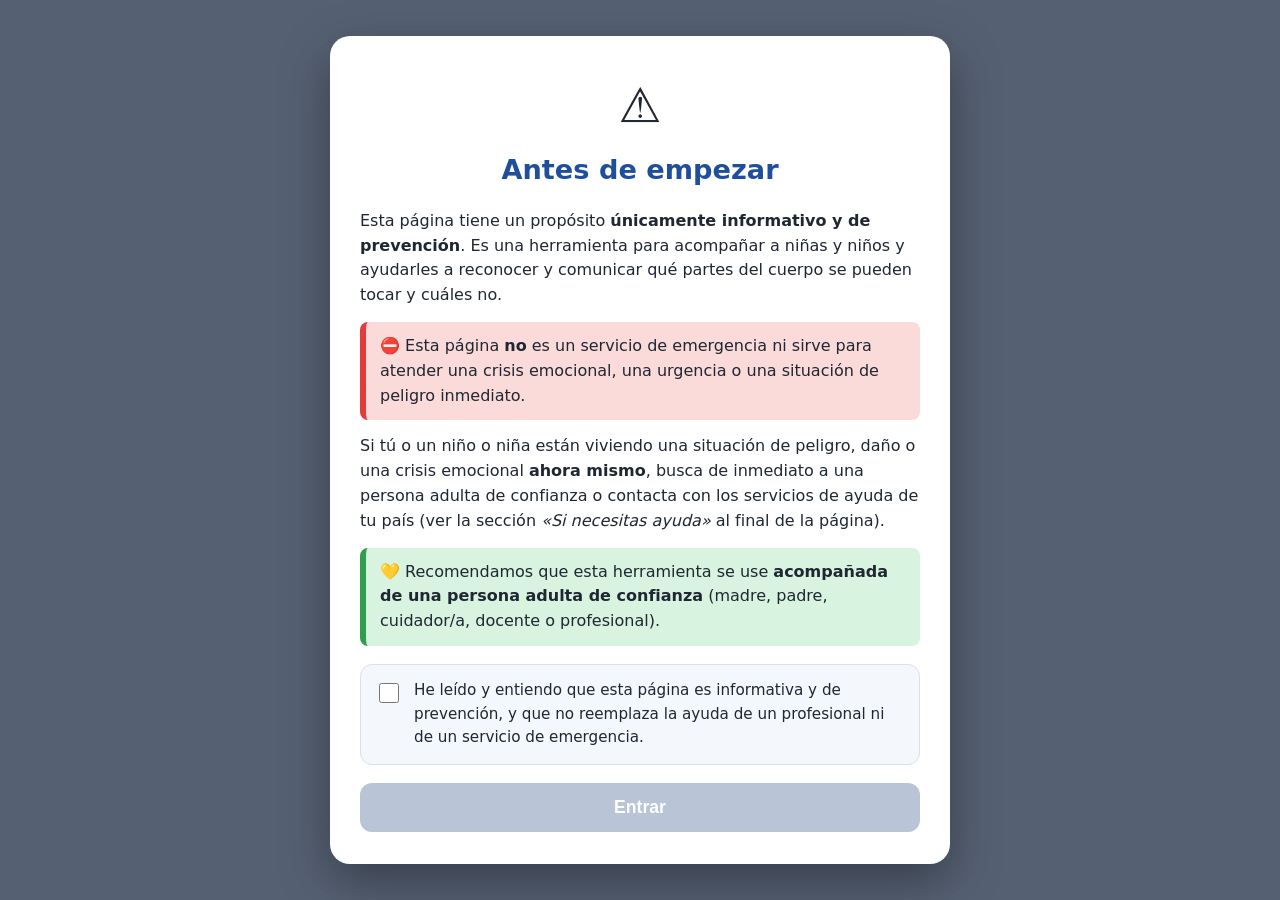
==== index.html @ 4bd5c7fb "Añadir página interactiva de prevención del abuso sexual infantil Herramienta educativa basada en la" ====
<!DOCTYPE html>
<html lang="es">
<head>
  <meta charset="UTF-8" />
  <meta name="viewport" content="width=device-width, initial-scale=1.0" />
  <meta name="description" content="Herramienta interactiva de prevención del abuso sexual infantil: un semáforo del cuerpo para ayudar a niñas y niños a comunicar qué zonas se pueden y no se pueden tocar." />
  <title>Mi Cuerpo es Mío · Semáforo del Cuerpo</title>
  <link rel="stylesheet" href="styles.css" />
</head>
<body>

  <!-- ============================================================
       ADVERTENCIA / DISCLAIMER (se muestra antes de la página)
       ============================================================ -->
  <div id="advertencia" class="overlay" role="dialog" aria-modal="true" aria-labelledby="adv-titulo" aria-describedby="adv-texto">
    <div class="overlay-card">
      <div class="overlay-icon" aria-hidden="true">⚠️</div>
      <h1 id="adv-titulo">Antes de empezar</h1>
      <div id="adv-texto" class="overlay-text">
        <p>
          Esta página tiene un propósito <strong>únicamente informativo y de prevención</strong>.
          Es una herramienta para acompañar a niñas y niños y ayudarles a reconocer y
          comunicar qué partes del cuerpo se pueden tocar y cuáles no.
        </p>
        <p class="aviso-fuerte">
          ⛔ Esta página <strong>no</strong> es un servicio de emergencia ni sirve para
          atender una crisis emocional, una urgencia o una situación de peligro inmediato.
        </p>
        <p>
          Si tú o un niño o niña están viviendo una situación de peligro, daño o una crisis
          emocional <strong>ahora mismo</strong>, busca de inmediato a una persona adulta de
          confianza o contacta con los servicios de ayuda de tu país (ver la sección
          <em>«Si necesitas ayuda»</em> al final de la página).
        </p>
        <p class="recomendacion">
          💛 Recomendamos que esta herramienta se use <strong>acompañada de una persona
          adulta de confianza</strong> (madre, padre, cuidador/a, docente o profesional).
        </p>
      </div>

      <label class="acepto">
        <input type="checkbox" id="adv-check" />
        <span>He leído y entiendo que esta página es informativa y de prevención, y que no
        reemplaza la ayuda de un profesional ni de un servicio de emergencia.</span>
      </label>

      <button id="adv-entrar" class="btn-primary" disabled>Entrar</button>
    </div>
  </div>

  <!-- ============================================================
       PÁGINA PRINCIPAL
       ============================================================ -->
  <main id="pagina" class="oculto">

    <header class="cabecera">
      <h1>Mi cuerpo es mío 💙</h1>
      <p class="subtitulo">El semáforo del cuerpo: aprende y cuenta qué zonas se pueden tocar y cuáles no.</p>
    </header>

    <!-- Selector de personaje -->
    <section class="bloque" aria-labelledby="sel-titulo">
      <h2 id="sel-titulo">1. Elige tu personaje</h2>
      <p class="ayuda">Puedes cambiar entre diferentes personajes. Todos tienen las mismas reglas.</p>
      <div class="selector-personaje" role="group" aria-label="Seleccionar personaje">
        <button class="chip-personaje activo" data-genero="neutro">🧒 Otro / Neutro</button>
        <button class="chip-personaje" data-genero="femenino">👧 Femenino</button>
        <button class="chip-personaje" data-genero="masculino">👦 Masculino</button>
      </div>
    </section>

    <!-- Figura interactiva + panel de información -->
    <section class="bloque" aria-labelledby="cuerpo-titulo">
      <h2 id="cuerpo-titulo">2. Toca una zona del cuerpo</h2>
      <p class="ayuda">Pulsa cualquier zona del personaje para saber si esa parte se puede tocar o no.</p>

      <div class="cuerpo-layout">
        <div class="figura-contenedor">
          <svg id="figura" viewBox="0 0 300 640" role="img" aria-label="Figura del cuerpo con zonas de colores tipo semáforo. Pulsa una zona para más información.">
            <!-- El contenido se dibuja con JavaScript (script.js) -->
          </svg>

          <!-- Leyenda del semáforo del cuerpo -->
          <div class="leyenda" aria-hidden="false">
            <span class="leyenda-item"><span class="punto verde"></span> Verde · se puede tocar (con tu permiso)</span>
            <span class="leyenda-item"><span class="punto amarillo"></span> Amarillo · depende, presta atención</span>
            <span class="leyenda-item"><span class="punto rojo"></span> Rojo · zona privada, nadie debe tocar</span>
          </div>
        </div>

        <aside id="panel-info" class="panel-info" aria-live="polite">
          <div class="panel-vacio">
            <span class="panel-emoji" aria-hidden="true">👆</span>
            <p>Pulsa una zona del cuerpo para ver qué significa su color.</p>
          </div>
        </aside>
      </div>
    </section>

    <!-- Semáforo de comunicación (para que el niño/a exprese cómo se siente) -->
    <section class="bloque bloque-semaforo" aria-labelledby="sem-titulo">
      <h2 id="sem-titulo">3. El semáforo: cuéntanos cómo te sientes</h2>
      <p class="ayuda">
        Si te cuesta hablar, puedes <strong>usar los colores</strong>. Elige primero la zona y
        luego el color del semáforo que muestre cómo te sientes. Una persona adulta de confianza
        podrá leer tu mensaje.
      </p>

      <div class="semaforo-layout">

        <!-- Paso A: zona del cuerpo -->
        <div class="sem-paso">
          <h3>a) ¿Qué zona?</h3>
          <div id="zonas-botones" class="zonas-botones" role="group" aria-label="Elegir zona del cuerpo">
            <!-- Botones generados por JavaScript -->
          </div>
        </div>

        <!-- Paso B: el semáforo interactivo -->
        <div class="sem-paso">
          <h3>b) ¿Cómo te sientes?</h3>
          <div class="semaforo" role="group" aria-label="Semáforo de emociones">
            <button class="luz luz-rojo" data-sentir="rojo" aria-label="Rojo: algo me hizo sentir mal o tocaron una zona privada">
              <span class="luz-circulo"></span>
              <span class="luz-texto">Algo me hizo sentir mal o tocaron una zona privada. Necesito ayuda.</span>
            </button>
            <button class="luz luz-amarillo" data-sentir="amarillo" aria-label="Amarillo: algo me incomoda o me confunde">
              <span class="luz-circulo"></span>
              <span class="luz-texto">Algo me incomoda o me confunde. No estoy seguro/a.</span>
            </button>
            <button class="luz luz-verde" data-sentir="verde" aria-label="Verde: me siento seguro y bien">
              <span class="luz-circulo"></span>
              <span class="luz-texto">Me siento seguro/a y bien.</span>
            </button>
          </div>
        </div>
      </div>

      <!-- Mensaje resultante para la persona adulta -->
      <div id="mensaje-resultado" class="mensaje-resultado oculto" aria-live="polite">
        <h3>📨 Mensaje para la persona adulta de confianza</h3>
        <p id="mensaje-texto"></p>
        <p class="mensaje-nota">
          Gracias por contarlo. Lo más importante es que <strong>no es tu culpa</strong> y que
          mereces estar a salvo. Una persona adulta de confianza puede ayudarte.
        </p>
        <button id="btn-limpiar" class="btn-secundario">Empezar de nuevo</button>
      </div>
    </section>

    <!-- Recordatorios de seguridad (Regla de Kiko) -->
    <section class="bloque bloque-reglas" aria-labelledby="reglas-titulo">
      <h2 id="reglas-titulo">Recuerda siempre 🌟</h2>
      <ul class="reglas-lista">
        <li><strong>Tu cuerpo es tuyo.</strong> Tú decides quién puede acercarse o tocarte.</li>
        <li><strong>Puedes decir «NO».</strong> Aunque sea una persona mayor o conocida.</li>
        <li><strong>Las zonas privadas</strong> (las que cubre la ropa interior o el traje de baño) <strong>nadie debe tocarlas</strong>, ni pedirte que tú las toques.</li>
        <li><strong>Los secretos que te hacen sentir mal no se guardan.</strong> Cuéntalos a una persona de confianza.</li>
        <li><strong>Si algo te pasó, no es tu culpa.</strong> Cuéntalo, y si esa persona no te cree, cuéntaselo a otra.</li>
      </ul>
    </section>

    <!-- Ayuda / contactos -->
    <section class="bloque bloque-ayuda" aria-labelledby="ayuda-titulo">
      <h2 id="ayuda-titulo">Si necesitas ayuda 📞</h2>
      <p>
        Esta página no atiende emergencias. Si hay peligro o una crisis, contacta con una
        persona adulta de confianza o con un servicio de tu país:
      </p>
      <ul class="ayuda-lista">
        <li>🚨 <strong>Emergencias generales:</strong> llama al número de emergencias de tu país (por ejemplo <strong>112</strong> en muchos países, <strong>911</strong> en gran parte de América).</li>
        <li>🧒 <strong>Línea de ayuda a la infancia (Europa):</strong> <strong>116 111</strong> (teléfono del menor) · <strong>116 000</strong> (menores desaparecidos).</li>
        <li>🌎 <strong>Child Helpline International:</strong> directorio de líneas de ayuda por país en <a href="https://childhelplineinternational.org/helplines/" target="_blank" rel="noopener">childhelplineinternational.org</a>.</li>
        <li>👨‍👩‍👧 Habla con una persona adulta de confianza: madre, padre, familiar, docente, orientador/a o profesional de salud.</li>
      </ul>
      <p class="nota-localizar">
        💡 <em>Nota para familias y centros educativos:</em> sustituye estos números por las
        líneas de ayuda oficiales de tu localidad antes de usar la herramienta con menores.
      </p>
    </section>

    <footer class="pie">
      <p>
        Herramienta educativa de prevención basada en los principios de la
        <strong>«Regla de Kiko»</strong> del Consejo de Europa (campaña <em>«Uno de cada cinco»</em>).
        Material de apoyo, no sustituye la orientación de profesionales.
      </p>
    </footer>

  </main>

  <script src="script.js"></script>
</body>
</html>
---- styles.css ----
/* =========================================================
   Mi cuerpo es mío · Semáforo del cuerpo
   Estilos
   ========================================================= */

:root {
  --verde: #2e9e4f;
  --verde-claro: #d8f3df;
  --amarillo: #f4b400;
  --amarillo-claro: #fdf1cf;
  --rojo: #e23b3b;
  --rojo-claro: #fbdada;
  --azul: #2f6fd0;
  --azul-oscuro: #1f4f9c;
  --texto: #1f2733;
  --gris-suave: #f4f7fb;
  --borde: #d8e0ec;
  --sombra: 0 6px 20px rgba(31, 79, 156, 0.12);
  --radio: 16px;
}

* { box-sizing: border-box; }

body {
  margin: 0;
  font-family: "Segoe UI", system-ui, -apple-system, "Helvetica Neue", Arial, sans-serif;
  color: var(--texto);
  background: linear-gradient(160deg, #eaf2ff 0%, #f7fbff 40%, #fef8f2 100%);
  line-height: 1.55;
}

.oculto { display: none !important; }

/* ---------- Advertencia / overlay ---------- */
.overlay {
  position: fixed;
  inset: 0;
  background: rgba(20, 35, 60, 0.72);
  display: flex;
  align-items: center;
  justify-content: center;
  padding: 20px;
  z-index: 1000;
}

.overlay-card {
  background: #fff;
  max-width: 620px;
  width: 100%;
  border-radius: 20px;
  padding: 32px 30px;
  box-shadow: 0 18px 50px rgba(0, 0, 0, 0.35);
  max-height: 92vh;
  overflow-y: auto;
}

.overlay-icon {
  font-size: 48px;
  text-align: center;
}

.overlay-card h1 {
  text-align: center;
  margin: 6px 0 18px;
  color: var(--azul-oscuro);
  font-size: 1.7rem;
}

.overlay-text p { margin: 0 0 14px; }

.aviso-fuerte {
  background: var(--rojo-claro);
  border-left: 6px solid var(--rojo);
  padding: 12px 14px;
  border-radius: 8px;
}

.recomendacion {
  background: var(--verde-claro);
  border-left: 6px solid var(--verde);
  padding: 12px 14px;
  border-radius: 8px;
}

.acepto {
  display: flex;
  gap: 12px;
  align-items: flex-start;
  background: var(--gris-suave);
  border: 1px solid var(--borde);
  border-radius: 12px;
  padding: 14px;
  margin: 18px 0;
  cursor: pointer;
  font-size: 0.95rem;
}

.acepto input { margin-top: 4px; width: 20px; height: 20px; flex: none; cursor: pointer; }

/* ---------- Botones ---------- */
.btn-primary {
  display: block;
  width: 100%;
  background: var(--azul);
  color: #fff;
  border: none;
  border-radius: 12px;
  padding: 14px;
  font-size: 1.1rem;
  font-weight: 700;
  cursor: pointer;
  transition: background 0.2s, transform 0.05s;
}
.btn-primary:hover:not(:disabled) { background: var(--azul-oscuro); }
.btn-primary:active:not(:disabled) { transform: scale(0.99); }
.btn-primary:disabled { background: #b9c4d6; cursor: not-allowed; }

.btn-secundario {
  background: #fff;
  color: var(--azul-oscuro);
  border: 2px solid var(--azul);
  border-radius: 10px;
  padding: 10px 18px;
  font-weight: 700;
  cursor: pointer;
}
.btn-secundario:hover { background: var(--gris-suave); }

/* ---------- Layout general ---------- */
.cabecera {
  text-align: center;
  padding: 30px 20px 10px;
}
.cabecera h1 { margin: 0; font-size: 2.1rem; color: var(--azul-oscuro); }
.subtitulo { margin: 6px 0 0; font-size: 1.05rem; color: #45556c; }

.bloque {
  max-width: 980px;
  margin: 22px auto;
  background: #fff;
  border: 1px solid var(--borde);
  border-radius: var(--radio);
  box-shadow: var(--sombra);
  padding: 24px 26px;
}
.bloque h2 { margin: 0 0 6px; color: var(--azul-oscuro); }
.ayuda { margin: 0 0 16px; color: #50607a; }

/* ---------- Selector de personaje ---------- */
.selector-personaje { display: flex; gap: 12px; flex-wrap: wrap; }
.chip-personaje {
  border: 2px solid var(--borde);
  background: #fff;
  border-radius: 999px;
  padding: 10px 18px;
  font-size: 1rem;
  font-weight: 600;
  cursor: pointer;
  transition: all 0.15s;
}
.chip-personaje:hover { border-color: var(--azul); }
.chip-personaje.activo {
  background: var(--azul);
  color: #fff;
  border-color: var(--azul);
}

/* ---------- Figura + panel ---------- */
.cuerpo-layout {
  display: grid;
  grid-template-columns: 1fr 1fr;
  gap: 24px;
  align-items: start;
}
@media (max-width: 760px) {
  .cuerpo-layout { grid-template-columns: 1fr; }
}

.figura-contenedor { text-align: center; }

#figura {
  width: 100%;
  max-width: 340px;
  height: auto;
  background: var(--gris-suave);
  border-radius: var(--radio);
  padding: 10px;
}

/* Zonas interactivas */
.zona {
  cursor: pointer;
  transition: opacity 0.15s, stroke-width 0.15s;
  stroke: #ffffff;
  stroke-width: 2;
  opacity: 0.78;
}
.zona:hover, .zona:focus { opacity: 1; stroke-width: 3.5; outline: none; }
.zona.seleccionada { stroke: #1f2733; stroke-width: 4; opacity: 1; }
.zona-verde { fill: var(--verde); }
.zona-amarillo { fill: var(--amarillo); }
.zona-rojo { fill: var(--rojo); }

.figura-base { fill: #f6d7bf; stroke: #e2b48f; stroke-width: 1.5; }
.figura-pelo { fill: #6b4a2b; }
.figura-ropa { fill: #3a6ea5; }
.figura-ropa-borde { fill: none; stroke: #29527c; stroke-width: 1.5; }
.figura-rasgo { fill: #4a3826; }

/* Leyenda */
.leyenda {
  display: flex;
  flex-direction: column;
  gap: 6px;
  margin-top: 14px;
  text-align: left;
  font-size: 0.9rem;
}
.leyenda-item { display: flex; align-items: center; gap: 8px; }
.punto { width: 16px; height: 16px; border-radius: 50%; display: inline-block; flex: none; }
.punto.verde { background: var(--verde); }
.punto.amarillo { background: var(--amarillo); }
.punto.rojo { background: var(--rojo); }

/* Panel de información */
.panel-info {
  background: var(--gris-suave);
  border: 1px solid var(--borde);
  border-radius: var(--radio);
  padding: 20px;
  min-height: 240px;
}
.panel-vacio { text-align: center; color: #6a7892; padding-top: 40px; }
.panel-emoji { font-size: 38px; display: block; margin-bottom: 8px; }

.panel-detalle .panel-encabezado {
  display: flex;
  align-items: center;
  gap: 12px;
  margin-bottom: 10px;
}
.panel-detalle .etiqueta-color {
  font-size: 0.8rem;
  font-weight: 700;
  text-transform: uppercase;
  letter-spacing: 0.5px;
  padding: 4px 12px;
  border-radius: 999px;
  color: #fff;
}
.etiqueta-color.verde { background: var(--verde); }
.etiqueta-color.amarillo { background: var(--amarillo); color: #5a4400; }
.etiqueta-color.rojo { background: var(--rojo); }
.panel-detalle h3 { margin: 0; font-size: 1.3rem; }
.panel-detalle .panel-sub { margin: 4px 0 8px; color: #50607a; }
.panel-detalle .panel-desc { margin: 8px 0; }
.panel-detalle .panel-tip {
  background: #fff;
  border-left: 5px solid var(--azul);
  border-radius: 8px;
  padding: 10px 12px;
  font-size: 0.95rem;
}

/* ---------- Semáforo de comunicación ---------- */
.bloque-semaforo { background: #fff; }
.semaforo-layout {
  display: grid;
  grid-template-columns: 1fr 1fr;
  gap: 28px;
  align-items: start;
}
@media (max-width: 760px) {
  .semaforo-layout { grid-template-columns: 1fr; }
}
.sem-paso h3 { margin: 0 0 12px; color: var(--azul-oscuro); }

.zonas-botones { display: flex; flex-wrap: wrap; gap: 8px; }
.btn-zona {
  border: 2px solid var(--borde);
  background: #fff;
  border-radius: 10px;
  padding: 8px 12px;
  font-size: 0.92rem;
  cursor: pointer;
  display: flex;
  align-items: center;
  gap: 7px;
}
.btn-zona:hover { border-color: var(--azul); }
.btn-zona.activo { border-color: var(--azul); background: #eaf2ff; font-weight: 700; }
.btn-zona .mini-punto { width: 12px; height: 12px; border-radius: 50%; flex: none; }
.btn-zona .mini-punto.verde { background: var(--verde); }
.btn-zona .mini-punto.amarillo { background: var(--amarillo); }
.btn-zona .mini-punto.rojo { background: var(--rojo); }

/* El semáforo visual */
.semaforo {
  background: #2b3340;
  border-radius: 18px;
  padding: 14px;
  display: flex;
  flex-direction: column;
  gap: 12px;
}
.luz {
  display: flex;
  align-items: center;
  gap: 14px;
  background: rgba(255, 255, 255, 0.06);
  border: 2px solid transparent;
  border-radius: 12px;
  padding: 12px 14px;
  cursor: pointer;
  text-align: left;
  color: #f3f6fb;
  transition: background 0.15s, border-color 0.15s;
}
.luz:hover { background: rgba(255, 255, 255, 0.14); }
.luz-circulo {
  width: 42px;
  height: 42px;
  border-radius: 50%;
  flex: none;
  opacity: 0.45;
  transition: opacity 0.15s, box-shadow 0.15s;
}
.luz-rojo .luz-circulo { background: var(--rojo); }
.luz-amarillo .luz-circulo { background: var(--amarillo); }
.luz-verde .luz-circulo { background: var(--verde); }
.luz-texto { font-size: 0.95rem; font-weight: 600; }

.luz.activo { border-color: #fff; background: rgba(255, 255, 255, 0.18); }
.luz.activo .luz-circulo { opacity: 1; box-shadow: 0 0 18px 4px currentColor; }
.luz-rojo.activo .luz-circulo { box-shadow: 0 0 18px 4px var(--rojo); }
.luz-amarillo.activo .luz-circulo { box-shadow: 0 0 18px 4px var(--amarillo); }
.luz-verde.activo .luz-circulo { box-shadow: 0 0 18px 4px var(--verde); }

/* Mensaje resultado */
.mensaje-resultado {
  margin-top: 22px;
  background: var(--verde-claro);
  border: 1px solid #bfe6cb;
  border-radius: var(--radio);
  padding: 20px 22px;
}
.mensaje-resultado h3 { margin: 0 0 10px; color: var(--azul-oscuro); }
#mensaje-texto { font-size: 1.1rem; font-weight: 600; }
.mensaje-nota { font-size: 0.95rem; color: #3a4a36; }

/* ---------- Reglas / ayuda ---------- */
.reglas-lista, .ayuda-lista { padding-left: 22px; }
.reglas-lista li, .ayuda-lista li { margin-bottom: 10px; }
.bloque-reglas { background: linear-gradient(135deg, #fffdf4, #fff); }
.bloque-ayuda { background: linear-gradient(135deg, #fef4f4, #fff); }
.nota-localizar {
  font-size: 0.9rem;
  background: var(--gris-suave);
  border-radius: 10px;
  padding: 12px;
  margin-top: 12px;
}

.pie {
  max-width: 980px;
  margin: 10px auto 40px;
  padding: 0 26px;
  text-align: center;
  font-size: 0.85rem;
  color: #6a7892;
}
a { color: var(--azul); }
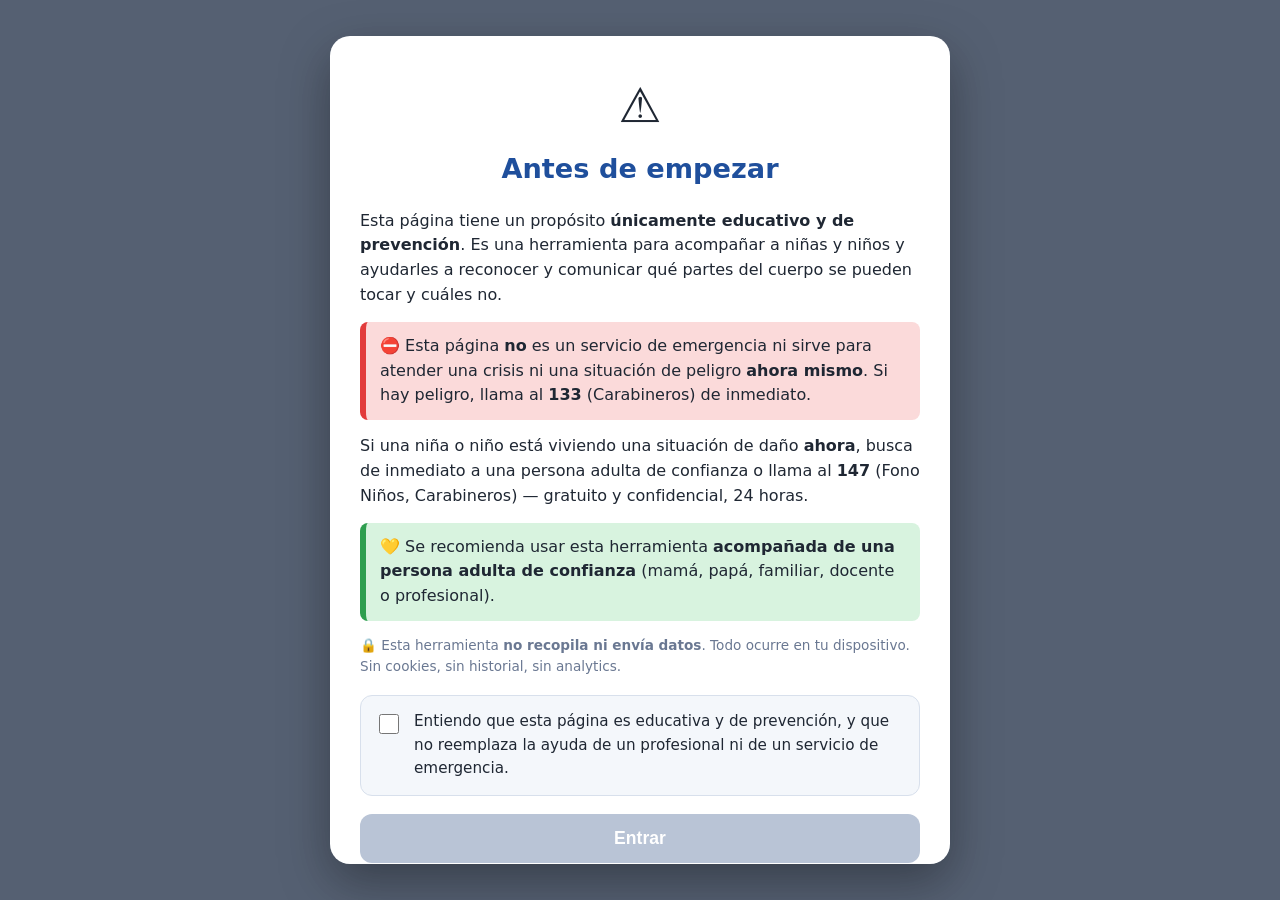
==== commit 1e1cd420: "Reemplazar index.html con el diseño actualizado (P1+P2+P3) El index.html anterior era la versión ori" ====
--- a/index.html
+++ b/index.html
@@ -1,194 +1,1111 @@
 <!DOCTYPE html>
-<html lang="es">
+<html lang="es-CL">
 <head>
   <meta charset="UTF-8" />
   <meta name="viewport" content="width=device-width, initial-scale=1.0" />
-  <meta name="description" content="Herramienta interactiva de prevención del abuso sexual infantil: un semáforo del cuerpo para ayudar a niñas y niños a comunicar qué zonas se pueden y no se pueden tocar." />
+  <meta name="description" content="Herramienta educativa de prevención del abuso sexual infantil para niñas y niños en Chile. Semáforo del cuerpo interactivo. Sin recopilación de datos." />
   <title>Mi Cuerpo es Mío · Semáforo del Cuerpo</title>
-  <link rel="stylesheet" href="styles.css" />
+  <style>
+/* =============================================================
+   Mi Cuerpo es Mío · Semáforo del Cuerpo — Chile
+   ============================================================= */
+:root {
+  --verde:         #2e9e4f;
+  --verde-claro:   #d8f3df;
+  --amarillo:      #f4b400;
+  --amarillo-claro:#fdf1cf;
+  --rojo:          #e23b3b;
+  --rojo-claro:    #fbdada;
+  --azul:          #2f6fd0;
+  --azul-oscuro:   #1f4f9c;
+  --texto:         #1f2733;
+  --gris-suave:    #f4f7fb;
+  --borde:         #d8e0ec;
+  --sombra:        0 6px 20px rgba(31,79,156,0.12);
+  --radio:         16px;
+}
+
+* { box-sizing: border-box; }
+
+body {
+  margin: 0;
+  font-family: "Segoe UI", system-ui, -apple-system, "Helvetica Neue", Arial, sans-serif;
+  color: var(--texto);
+  background: linear-gradient(160deg,#eaf2ff 0%,#f7fbff 40%,#fef8f2 100%);
+  line-height: 1.55;
+}
+
+.oculto { display: none !important; }
+
+/* ---------- Overlay advertencia ---------- */
+.overlay {
+  position: fixed; inset: 0;
+  background: rgba(20,35,60,0.72);
+  display: flex; align-items: center; justify-content: center;
+  padding: 20px; z-index: 1000;
+}
+.overlay-card {
+  background: #fff; max-width: 620px; width: 100%;
+  border-radius: 20px; padding: 32px 30px;
+  box-shadow: 0 18px 50px rgba(0,0,0,0.35);
+  max-height: 92vh; overflow-y: auto;
+}
+.overlay-icon { font-size: 48px; text-align: center; }
+.overlay-card h1 { text-align: center; margin: 6px 0 18px; color: var(--azul-oscuro); font-size: 1.7rem; }
+.overlay-text p { margin: 0 0 14px; }
+.aviso-fuerte { background: var(--rojo-claro); border-left: 6px solid var(--rojo); padding: 12px 14px; border-radius: 8px; }
+.recomendacion { background: var(--verde-claro); border-left: 6px solid var(--verde); padding: 12px 14px; border-radius: 8px; }
+.acepto {
+  display: flex; gap: 12px; align-items: flex-start;
+  background: var(--gris-suave); border: 1px solid var(--borde);
+  border-radius: 12px; padding: 14px; margin: 18px 0; cursor: pointer; font-size: 0.95rem;
+}
+.acepto input { margin-top: 4px; width: 20px; height: 20px; flex: none; cursor: pointer; }
+
+/* ---------- Botones ---------- */
+.btn-primary {
+  display: block; width: 100%; background: var(--azul); color: #fff;
+  border: none; border-radius: 12px; padding: 14px;
+  font-size: 1.1rem; font-weight: 700; cursor: pointer;
+  transition: background .2s, transform .05s; min-height: 44px;
+}
+.btn-primary:hover:not(:disabled) { background: var(--azul-oscuro); }
+.btn-primary:active:not(:disabled) { transform: scale(.99); }
+.btn-primary:disabled { background: #b9c4d6; cursor: not-allowed; }
+
+.btn-secundario {
+  background: #fff; color: var(--azul-oscuro);
+  border: 2px solid var(--azul); border-radius: 10px;
+  padding: 10px 18px; font-weight: 700; cursor: pointer; min-height: 44px;
+}
+.btn-secundario:hover { background: var(--gris-suave); }
+
+.btn-peligro {
+  background: var(--rojo); color: #fff;
+  border: none; border-radius: 10px;
+  padding: 12px 20px; font-size: 1rem; font-weight: 700; cursor: pointer; min-height: 44px;
+}
+.btn-peligro:hover { background: #c02a2a; }
+
+.btn-voltear {
+  background: var(--gris-suave); border: 2px solid var(--borde);
+  border-radius: 10px; padding: 9px 16px; font-size: .95rem; font-weight: 600;
+  cursor: pointer; display: inline-flex; align-items: center; gap: 8px;
+  margin-top: 10px; min-height: 44px; transition: background .15s;
+}
+.btn-voltear:hover { background: #e0e8f5; border-color: var(--azul); }
+
+.btn-voz {
+  background: #eaf2ff; color: var(--azul-oscuro);
+  border: 2px solid var(--azul); border-radius: 999px;
+  padding: 6px 14px; font-size: .9rem; cursor: pointer;
+  display: inline-flex; align-items: center; gap: 6px; min-height: 36px;
+}
+.btn-voz:hover { background: #d0e4ff; }
+
+/* ---------- Toggle modo adulto ---------- */
+.toggle-adulto {
+  display: flex; align-items: center; gap: 10px;
+  background: #fffbe8; border: 1px solid #f4d04e;
+  border-radius: 12px; padding: 10px 16px;
+  margin: 10px auto 0; max-width: 980px; font-size: .95rem; cursor: pointer;
+}
+.toggle-adulto input[type="checkbox"] { width: 18px; height: 18px; cursor: pointer; }
+.nota-adulto {
+  background: #fffbe8; border-left: 4px solid var(--amarillo);
+  border-radius: 8px; padding: 8px 12px;
+  font-size: .88rem; color: #5a4a00; margin-top: 8px;
+}
+body:not(.modo-adulto) .nota-adulto { display: none; }
+
+/* ---------- Layout principal ---------- */
+.cabecera { text-align: center; padding: 30px 20px 10px; }
+.cabecera h1 { margin: 0; font-size: 2.1rem; color: var(--azul-oscuro); }
+.subtitulo { margin: 6px 0 0; font-size: 1.05rem; color: #45556c; }
+.privacidad-aviso { font-size: .82rem; color: #6a7892; margin: 6px auto 0; max-width: 600px; }
+
+.bloque {
+  max-width: 980px; margin: 22px auto;
+  background: #fff; border: 1px solid var(--borde);
+  border-radius: var(--radio); box-shadow: var(--sombra); padding: 24px 26px;
+}
+.bloque h2 { margin: 0 0 6px; color: var(--azul-oscuro); }
+.ayuda { margin: 0 0 16px; color: #50607a; }
+
+/* ---------- Selector personaje ---------- */
+.selector-personaje { display: flex; gap: 12px; flex-wrap: wrap; }
+.chip-personaje {
+  border: 2px solid var(--borde); background: #fff;
+  border-radius: 999px; padding: 10px 18px;
+  font-size: 1rem; font-weight: 600; cursor: pointer; transition: all .15s; min-height: 44px;
+}
+.chip-personaje:hover { border-color: var(--azul); }
+.chip-personaje.activo { background: var(--azul); color: #fff; border-color: var(--azul); }
+
+/* ---------- Flip card ---------- */
+.cuerpo-layout { display: grid; grid-template-columns: 1fr 1fr; gap: 24px; align-items: start; }
+@media (max-width: 760px) { .cuerpo-layout { grid-template-columns: 1fr; } }
+
+.figura-contenedor { text-align: center; }
+
+.tarjeta-flip { perspective: 900px; width: 100%; max-width: 300px; margin: 0 auto; }
+.tarjeta-interior {
+  position: relative; transform-style: preserve-3d;
+  transition: transform .4s cubic-bezier(.45,.05,.55,.95);
+  width: 100%; padding-bottom: 213.33%;
+}
+@media (prefers-reduced-motion: reduce) { .tarjeta-interior { transition: none; } }
+.tarjeta-interior.volteada { transform: rotateY(180deg); }
+
+.cara-frente, .cara-espalda {
+  position: absolute; inset: 0;
+  backface-visibility: hidden; -webkit-backface-visibility: hidden;
+}
+.cara-espalda { transform: rotateY(180deg); }
+.cara-frente svg, .cara-espalda svg {
+  width: 100%; height: 100%;
+  background: var(--gris-suave); border-radius: var(--radio); padding: 10px;
+  display: block;
+}
+
+/* Zonas interactivas SVG */
+.zona {
+  cursor: pointer; transition: opacity .15s, stroke-width .15s;
+  stroke: #fff; stroke-width: 2; opacity: .78;
+}
+.zona:hover, .zona:focus { opacity: 1; stroke-width: 3.5; outline: 2px solid rgba(47,111,208,.6); outline-offset: 2px; }
+.zona.seleccionada { stroke: #1f2733; stroke-width: 4; opacity: 1; }
+.zona-verde    { fill: url(#pat-verde);    }
+.zona-amarillo { fill: url(#pat-amarillo); }
+.zona-rojo     { fill: url(#pat-rojo);     }
+
+.figura-base  { fill: #f6d7bf; stroke: #e2b48f; stroke-width: 1.5; }
+.figura-pelo  { fill: #6b4a2b; }
+.figura-ropa  { fill: #3a6ea5; }
+.figura-rasgo { fill: #4a3826; }
+
+/* Leyenda */
+.leyenda { display: flex; flex-direction: column; gap: 6px; margin-top: 14px; text-align: left; font-size: .9rem; }
+.leyenda-item { display: flex; align-items: center; gap: 8px; }
+.punto { width: 16px; height: 16px; border-radius: 50%; display: inline-block; flex: none; }
+.punto.verde    { background: var(--verde); }
+.punto.amarillo { background: var(--amarillo); }
+.punto.rojo     { background: var(--rojo); }
+
+/* Panel info */
+.panel-info { background: var(--gris-suave); border: 1px solid var(--borde); border-radius: var(--radio); padding: 20px; min-height: 240px; }
+.panel-vacio { text-align: center; color: #6a7892; padding-top: 40px; }
+.panel-emoji { font-size: 38px; display: block; margin-bottom: 8px; }
+.panel-detalle .panel-encabezado { display: flex; align-items: center; gap: 10px; margin-bottom: 10px; flex-wrap: wrap; }
+.panel-detalle .etiqueta-color {
+  font-size: .8rem; font-weight: 700; text-transform: uppercase;
+  letter-spacing: .5px; padding: 4px 12px; border-radius: 999px; color: #fff;
+}
+.etiqueta-color.verde    { background: var(--verde); }
+.etiqueta-color.amarillo { background: var(--amarillo); color: #5a4400; }
+.etiqueta-color.rojo     { background: var(--rojo); }
+.panel-detalle h3 { margin: 0; font-size: 1.3rem; }
+.panel-detalle .panel-sub  { margin: 4px 0 8px; color: #50607a; }
+.panel-detalle .panel-desc { margin: 8px 0; }
+.panel-detalle .panel-tip  { background: #fff; border-left: 5px solid var(--azul); border-radius: 8px; padding: 10px 12px; font-size: .95rem; }
+
+/* ---------- Semáforo comunicación ---------- */
+.bloque-semaforo { background: #fff; }
+.semaforo-layout { display: grid; grid-template-columns: 1fr 1fr; gap: 28px; align-items: start; }
+@media (max-width: 760px) { .semaforo-layout { grid-template-columns: 1fr; } }
+.sem-paso h3 { margin: 0 0 12px; color: var(--azul-oscuro); }
+
+.zonas-botones { display: flex; flex-wrap: wrap; gap: 8px; }
+.btn-zona {
+  border: 2px solid var(--borde); background: #fff; border-radius: 10px;
+  padding: 8px 12px; font-size: .92rem; cursor: pointer;
+  display: flex; align-items: center; gap: 7px; min-height: 44px;
+}
+.btn-zona:hover { border-color: var(--azul); }
+.btn-zona.activo { border-color: var(--azul); background: #eaf2ff; font-weight: 700; }
+.btn-zona .mini-punto { width: 12px; height: 12px; border-radius: 50%; flex: none; }
+.btn-zona .mini-punto.verde    { background: var(--verde); }
+.btn-zona .mini-punto.amarillo { background: var(--amarillo); }
+.btn-zona .mini-punto.rojo     { background: var(--rojo); }
+
+.semaforo { background: #2b3340; border-radius: 18px; padding: 14px; display: flex; flex-direction: column; gap: 12px; }
+.luz {
+  display: flex; align-items: center; gap: 14px;
+  background: rgba(255,255,255,.06); border: 2px solid transparent;
+  border-radius: 12px; padding: 12px 14px; cursor: pointer;
+  text-align: left; color: #f3f6fb;
+  transition: background .15s, border-color .15s; min-height: 44px; width: 100%;
+}
+.luz:hover { background: rgba(255,255,255,.14); }
+.luz-circulo { width: 42px; height: 42px; border-radius: 50%; flex: none; opacity: .45; transition: opacity .2s, box-shadow .2s; }
+.luz-rojo    .luz-circulo { background: var(--rojo); }
+.luz-amarillo .luz-circulo { background: var(--amarillo); }
+.luz-verde   .luz-circulo { background: var(--verde); }
+.luz-texto { font-size: .95rem; font-weight: 600; }
+.luz.activo { border-color: #fff; background: rgba(255,255,255,.18); }
+.luz.activo .luz-circulo { opacity: 1; }
+.luz-rojo.activo    .luz-circulo { box-shadow: 0 0 18px 4px var(--rojo); }
+.luz-amarillo.activo .luz-circulo { box-shadow: 0 0 18px 4px var(--amarillo); }
+.luz-verde.activo   .luz-circulo { box-shadow: 0 0 18px 4px var(--verde); }
+
+/* Mensaje resultado */
+.mensaje-resultado { margin-top: 22px; border-radius: var(--radio); padding: 20px 22px; }
+.mensaje-resultado.tipo-rojo    { background: var(--rojo-claro);    border: 2px solid var(--rojo); }
+.mensaje-resultado.tipo-amarillo{ background: var(--amarillo-claro); border: 1px solid #e8c840; }
+.mensaje-resultado.tipo-verde   { background: var(--verde-claro);   border: 1px solid #bfe6cb; }
+.mensaje-resultado h3 { margin: 0 0 10px; color: var(--azul-oscuro); }
+#mensaje-texto  { font-size: 1.05rem; font-weight: 600; }
+.mensaje-nota   { font-size: .95rem; margin: 8px 0; }
+.msg-no-envia   { background: rgba(0,0,0,.06); border-radius: 8px; padding: 8px 12px; font-size: .9rem; margin: 10px 0; }
+.mensaje-acciones { display: flex; flex-wrap: wrap; gap: 10px; margin-top: 14px; }
+
+/* Panel adulto expandible */
+.panel-adulto-expand {
+  margin-top: 16px; background: #fff;
+  border: 2px solid var(--rojo); border-radius: 14px; padding: 18px;
+}
+.panel-adulto-expand h4 { margin: 0 0 8px; color: var(--rojo); font-size: 1.1rem; }
+.nums-lista { list-style: none; padding: 0; margin: 8px 0; }
+.nums-lista li { margin-bottom: 10px; display: flex; align-items: center; gap: 8px; flex-wrap: wrap; font-size: .97rem; }
+.num-tel {
+  display: inline-flex; align-items: center;
+  background: var(--rojo); color: #fff; border-radius: 999px;
+  padding: 4px 16px; font-weight: 700; text-decoration: none; font-size: 1.05rem;
+}
+.num-tel:hover { background: #c02a2a; }
+
+/* ---------- Reglas y ayuda ---------- */
+.bloque-reglas { background: linear-gradient(135deg,#fffdf4,#fff); }
+.bloque-ayuda  { background: linear-gradient(135deg,#fef4f4,#fff); }
+.reglas-lista, .ayuda-lista { padding-left: 22px; }
+.reglas-lista li, .ayuda-lista li { margin-bottom: 10px; }
+
+.urgencia-bloque { background: var(--rojo-claro); border: 2px solid var(--rojo); border-radius: 14px; padding: 16px 18px; margin-bottom: 18px; }
+.urgencia-bloque h3 { margin: 0 0 10px; color: var(--rojo); }
+.ninez-bloque { background: var(--gris-suave); border: 1px solid var(--borde); border-radius: 14px; padding: 16px 18px; margin-bottom: 14px; }
+.ninez-bloque h3 { margin: 0 0 10px; color: var(--azul-oscuro); }
+
+.numeros-grid { display: grid; grid-template-columns: repeat(auto-fill,minmax(190px,1fr)); gap: 10px; margin: 12px 0; }
+.num-card { background: #fff; border: 1px solid var(--borde); border-radius: 12px; padding: 12px 14px; text-align: center; }
+.num-card .nt { font-size: .82rem; color: #50607a; margin-bottom: 4px; }
+.num-card a[href^="tel:"] { display: block; font-size: 1.6rem; font-weight: 700; color: var(--rojo); text-decoration: none; line-height: 1.2; }
+.num-card a[href^="tel:"]:hover { text-decoration: underline; }
+.num-card .nd { font-size: .8rem; color: #6a7892; margin-top: 4px; }
+
+.nota-localizar { font-size: .9rem; background: var(--gris-suave); border-radius: 10px; padding: 12px; margin-top: 12px; }
+.placeholder-opd { display: block; border: 2px dashed var(--borde); border-radius: 10px; padding: 12px; font-size: .92rem; color: #6a7892; margin-top: 10px; font-style: italic; }
+
+/* ---------- Pie ---------- */
+.pie { max-width: 980px; margin: 10px auto 40px; padding: 0 26px; text-align: center; font-size: .85rem; color: #6a7892; }
+a { color: var(--azul); }
+a:focus { outline: 2px solid var(--azul); outline-offset: 2px; border-radius: 2px; }
+:focus-visible { outline: 2px solid var(--azul); outline-offset: 3px; }
+
+/* ---------- Print ---------- */
+@media print {
+  #advertencia,
+  .toggle-adulto,
+  section[aria-labelledby="sel-titulo"],
+  section[aria-labelledby="cuerpo-titulo"],
+  .sem-paso:first-child,
+  .semaforo,
+  .btn-voltear, .btn-voz,
+  #btn-limpiar, #btn-imprimir, #btn-mostrar-adulto, #btn-voz-mensaje { display: none !important; }
+
+  body { background: white; }
+  .bloque { box-shadow: none; border: 1px solid #ccc; page-break-inside: avoid; }
+  #panel-adulto-expand { display: block !important; }
+  .mensaje-resultado { display: block !important; }
+  .num-tel { background: #000 !important; }
+  .num-card a[href^="tel:"] { color: #000 !important; }
+}
+  </style>
 </head>
 <body>
 
-  <!-- ============================================================
-       ADVERTENCIA / DISCLAIMER (se muestra antes de la página)
-       ============================================================ -->
-  <div id="advertencia" class="overlay" role="dialog" aria-modal="true" aria-labelledby="adv-titulo" aria-describedby="adv-texto">
-    <div class="overlay-card">
-      <div class="overlay-icon" aria-hidden="true">⚠️</div>
-      <h1 id="adv-titulo">Antes de empezar</h1>
-      <div id="adv-texto" class="overlay-text">
-        <p>
-          Esta página tiene un propósito <strong>únicamente informativo y de prevención</strong>.
-          Es una herramienta para acompañar a niñas y niños y ayudarles a reconocer y
-          comunicar qué partes del cuerpo se pueden tocar y cuáles no.
-        </p>
-        <p class="aviso-fuerte">
-          ⛔ Esta página <strong>no</strong> es un servicio de emergencia ni sirve para
-          atender una crisis emocional, una urgencia o una situación de peligro inmediato.
-        </p>
-        <p>
-          Si tú o un niño o niña están viviendo una situación de peligro, daño o una crisis
-          emocional <strong>ahora mismo</strong>, busca de inmediato a una persona adulta de
-          confianza o contacta con los servicios de ayuda de tu país (ver la sección
-          <em>«Si necesitas ayuda»</em> al final de la página).
-        </p>
-        <p class="recomendacion">
-          💛 Recomendamos que esta herramienta se use <strong>acompañada de una persona
-          adulta de confianza</strong> (madre, padre, cuidador/a, docente o profesional).
-        </p>
-      </div>
-
-      <label class="acepto">
-        <input type="checkbox" id="adv-check" />
-        <span>He leído y entiendo que esta página es informativa y de prevención, y que no
-        reemplaza la ayuda de un profesional ni de un servicio de emergencia.</span>
-      </label>
-
-      <button id="adv-entrar" class="btn-primary" disabled>Entrar</button>
+<!-- Defs SVG compartidos (daltonismo: patrones de textura) -->
+<svg style="position:absolute;width:0;height:0;overflow:hidden" aria-hidden="true">
+  <defs>
+    <pattern id="pat-verde"    patternUnits="userSpaceOnUse" width="10" height="10">
+      <rect width="10" height="10" fill="#2e9e4f"/>
+    </pattern>
+    <pattern id="pat-amarillo" patternUnits="userSpaceOnUse" width="10" height="10">
+      <rect width="10" height="10" fill="#f4b400"/>
+      <line x1="0" y1="5" x2="10" y2="5" stroke="rgba(0,0,0,0.2)" stroke-width="2"/>
+    </pattern>
+    <pattern id="pat-rojo"     patternUnits="userSpaceOnUse" width="10" height="10">
+      <rect width="10" height="10" fill="#e23b3b"/>
+      <line x1="0" y1="0"  x2="10" y2="10" stroke="rgba(0,0,0,0.2)" stroke-width="2"/>
+    </pattern>
+  </defs>
+</svg>
+
+<!-- ============================================================
+     ADVERTENCIA INICIAL
+     ============================================================ -->
+<div id="advertencia" class="overlay" role="dialog" aria-modal="true"
+     aria-labelledby="adv-titulo" aria-describedby="adv-texto">
+  <div class="overlay-card">
+    <div class="overlay-icon" aria-hidden="true">⚠️</div>
+    <h1 id="adv-titulo">Antes de empezar</h1>
+    <div id="adv-texto" class="overlay-text">
+      <p>
+        Esta página tiene un propósito <strong>únicamente educativo y de prevención</strong>.
+        Es una herramienta para acompañar a niñas y niños y ayudarles a reconocer y
+        comunicar qué partes del cuerpo se pueden tocar y cuáles no.
+      </p>
+      <p class="aviso-fuerte">
+        ⛔ Esta página <strong>no</strong> es un servicio de emergencia ni sirve para
+        atender una crisis ni una situación de peligro <strong>ahora mismo</strong>.
+        Si hay peligro, llama al <strong>133</strong> (Carabineros) de inmediato.
+      </p>
+      <p>
+        Si una niña o niño está viviendo una situación de daño <strong>ahora</strong>,
+        busca de inmediato a una persona adulta de confianza o llama al
+        <strong>147</strong> (Fono Niños, Carabineros) — gratuito y confidencial, 24 horas.
+      </p>
+      <p class="recomendacion">
+        💛 Se recomienda usar esta herramienta <strong>acompañada de una persona adulta
+        de confianza</strong> (mamá, papá, familiar, docente o profesional).
+      </p>
+      <p style="font-size:.85rem;color:#6a7892;margin:0">
+        🔒 Esta herramienta <strong>no recopila ni envía datos</strong>. Todo ocurre en tu dispositivo.
+        Sin cookies, sin historial, sin analytics.
+      </p>
     </div>
+    <label class="acepto">
+      <input type="checkbox" id="adv-check" />
+      <span>Entiendo que esta página es educativa y de prevención, y que no reemplaza
+      la ayuda de un profesional ni de un servicio de emergencia.</span>
+    </label>
+    <button id="adv-entrar" class="btn-primary" disabled>Entrar</button>
   </div>
-
-  <!-- ============================================================
-       PÁGINA PRINCIPAL
-       ============================================================ -->
-  <main id="pagina" class="oculto">
-
-    <header class="cabecera">
-      <h1>Mi cuerpo es mío 💙</h1>
-      <p class="subtitulo">El semáforo del cuerpo: aprende y cuenta qué zonas se pueden tocar y cuáles no.</p>
-    </header>
-
-    <!-- Selector de personaje -->
-    <section class="bloque" aria-labelledby="sel-titulo">
-      <h2 id="sel-titulo">1. Elige tu personaje</h2>
-      <p class="ayuda">Puedes cambiar entre diferentes personajes. Todos tienen las mismas reglas.</p>
-      <div class="selector-personaje" role="group" aria-label="Seleccionar personaje">
-        <button class="chip-personaje activo" data-genero="neutro">🧒 Otro / Neutro</button>
-        <button class="chip-personaje" data-genero="femenino">👧 Femenino</button>
-        <button class="chip-personaje" data-genero="masculino">👦 Masculino</button>
-      </div>
-    </section>
-
-    <!-- Figura interactiva + panel de información -->
-    <section class="bloque" aria-labelledby="cuerpo-titulo">
-      <h2 id="cuerpo-titulo">2. Toca una zona del cuerpo</h2>
-      <p class="ayuda">Pulsa cualquier zona del personaje para saber si esa parte se puede tocar o no.</p>
-
-      <div class="cuerpo-layout">
-        <div class="figura-contenedor">
-          <svg id="figura" viewBox="0 0 300 640" role="img" aria-label="Figura del cuerpo con zonas de colores tipo semáforo. Pulsa una zona para más información.">
-            <!-- El contenido se dibuja con JavaScript (script.js) -->
-          </svg>
-
-          <!-- Leyenda del semáforo del cuerpo -->
-          <div class="leyenda" aria-hidden="false">
-            <span class="leyenda-item"><span class="punto verde"></span> Verde · se puede tocar (con tu permiso)</span>
-            <span class="leyenda-item"><span class="punto amarillo"></span> Amarillo · depende, presta atención</span>
-            <span class="leyenda-item"><span class="punto rojo"></span> Rojo · zona privada, nadie debe tocar</span>
+</div>
+
+<!-- ============================================================
+     PÁGINA PRINCIPAL
+     ============================================================ -->
+<main id="pagina" class="oculto">
+
+  <header class="cabecera">
+    <h1>Mi cuerpo es mío 💙</h1>
+    <p class="subtitulo">El semáforo del cuerpo: aprende y cuenta qué zonas se pueden tocar y cuáles no.</p>
+    <p class="privacidad-aviso">🔒 Sin cookies · Sin analytics · Sin recopilación de datos. Todo ocurre en tu dispositivo.</p>
+  </header>
+
+  <!-- Toggle modo acompañante adulto -->
+  <label class="toggle-adulto" for="chk-adulto">
+    <input type="checkbox" id="chk-adulto" />
+    <span>👨‍👩‍👧 Modo acompañante — mostrar notas para el adulto en cada paso</span>
+  </label>
+
+  <!-- SECCIÓN 1: Selector de personaje -->
+  <section class="bloque" aria-labelledby="sel-titulo">
+    <h2 id="sel-titulo">1. Elige tu personaje</h2>
+    <p class="ayuda">Puedes cambiar entre diferentes personajes. Todos tienen las mismas reglas.</p>
+    <p class="nota-adulto">👨‍👩‍👧 <strong>Para el adulto:</strong> invita a la niña o niño a elegir el personaje con el que más se identifica. El mensaje del semáforo es igual para todos.</p>
+    <div class="selector-personaje" role="group" aria-label="Seleccionar personaje">
+      <button class="chip-personaje activo" data-genero="neutro">🧒 Otro / Neutro</button>
+      <button class="chip-personaje" data-genero="femenino">👧 Femenino</button>
+      <button class="chip-personaje" data-genero="masculino">👦 Masculino</button>
+    </div>
+  </section>
+
+  <!-- SECCIÓN 2: Figura interactiva -->
+  <section class="bloque" aria-labelledby="cuerpo-titulo">
+    <h2 id="cuerpo-titulo">2. Toca una zona del cuerpo</h2>
+    <p class="ayuda">Pulsa una zona para saber si se puede tocar o no. Voltea al personaje para ver su espalda.</p>
+    <p class="nota-adulto">👨‍👩‍👧 <strong>Para el adulto:</strong> acompañe mientras exploran las zonas. Ante una zona roja, diga: «Esta zona es privada. Nadie debe tocarla sin tu permiso».</p>
+
+    <div class="cuerpo-layout">
+      <div class="figura-contenedor">
+        <div class="tarjeta-flip" id="tarjeta-flip">
+          <div class="tarjeta-interior" id="tarjeta-interior">
+            <div class="cara-frente">
+              <svg id="figura-frente" viewBox="0 0 300 640"
+                   role="img" aria-label="Vista de frente del personaje. Pulsa una zona coloreada para ver qué significa.">
+              </svg>
+            </div>
+            <div class="cara-espalda">
+              <svg id="figura-espalda" viewBox="0 0 300 640"
+                   role="img" aria-label="Vista de espalda del personaje. Pulsa una zona coloreada para ver qué significa.">
+              </svg>
+            </div>
           </div>
         </div>
 
-        <aside id="panel-info" class="panel-info" aria-live="polite">
-          <div class="panel-vacio">
-            <span class="panel-emoji" aria-hidden="true">👆</span>
-            <p>Pulsa una zona del cuerpo para ver qué significa su color.</p>
-          </div>
-        </aside>
-      </div>
-    </section>
-
-    <!-- Semáforo de comunicación (para que el niño/a exprese cómo se siente) -->
-    <section class="bloque bloque-semaforo" aria-labelledby="sem-titulo">
-      <h2 id="sem-titulo">3. El semáforo: cuéntanos cómo te sientes</h2>
-      <p class="ayuda">
-        Si te cuesta hablar, puedes <strong>usar los colores</strong>. Elige primero la zona y
-        luego el color del semáforo que muestre cómo te sientes. Una persona adulta de confianza
-        podrá leer tu mensaje.
-      </p>
-
-      <div class="semaforo-layout">
-
-        <!-- Paso A: zona del cuerpo -->
-        <div class="sem-paso">
-          <h3>a) ¿Qué zona?</h3>
-          <div id="zonas-botones" class="zonas-botones" role="group" aria-label="Elegir zona del cuerpo">
-            <!-- Botones generados por JavaScript -->
-          </div>
-        </div>
-
-        <!-- Paso B: el semáforo interactivo -->
-        <div class="sem-paso">
-          <h3>b) ¿Cómo te sientes?</h3>
-          <div class="semaforo" role="group" aria-label="Semáforo de emociones">
-            <button class="luz luz-rojo" data-sentir="rojo" aria-label="Rojo: algo me hizo sentir mal o tocaron una zona privada">
-              <span class="luz-circulo"></span>
-              <span class="luz-texto">Algo me hizo sentir mal o tocaron una zona privada. Necesito ayuda.</span>
-            </button>
-            <button class="luz luz-amarillo" data-sentir="amarillo" aria-label="Amarillo: algo me incomoda o me confunde">
-              <span class="luz-circulo"></span>
-              <span class="luz-texto">Algo me incomoda o me confunde. No estoy seguro/a.</span>
-            </button>
-            <button class="luz luz-verde" data-sentir="verde" aria-label="Verde: me siento seguro y bien">
-              <span class="luz-circulo"></span>
-              <span class="luz-texto">Me siento seguro/a y bien.</span>
-            </button>
-          </div>
+        <button class="btn-voltear" id="btn-voltear" aria-label="Voltear para ver la espalda del personaje">
+          🔄 Voltear
+        </button>
+
+        <div class="leyenda" aria-label="Leyenda del semáforo del cuerpo">
+          <span class="leyenda-item"><span class="punto verde" aria-hidden="true"></span> Verde — se puede tocar (con tu permiso)</span>
+          <span class="leyenda-item"><span class="punto amarillo" aria-hidden="true"></span> Amarillo — depende, presta atención</span>
+          <span class="leyenda-item"><span class="punto rojo" aria-hidden="true"></span> Rojo — zona privada, nadie debe tocar</span>
         </div>
       </div>
 
-      <!-- Mensaje resultante para la persona adulta -->
-      <div id="mensaje-resultado" class="mensaje-resultado oculto" aria-live="polite">
-        <h3>📨 Mensaje para la persona adulta de confianza</h3>
-        <p id="mensaje-texto"></p>
-        <p class="mensaje-nota">
-          Gracias por contarlo. Lo más importante es que <strong>no es tu culpa</strong> y que
-          mereces estar a salvo. Una persona adulta de confianza puede ayudarte.
-        </p>
+      <aside id="panel-info" class="panel-info" aria-live="polite" aria-label="Información de la zona seleccionada">
+        <div class="panel-vacio">
+          <span class="panel-emoji" aria-hidden="true">👆</span>
+          <p>Pulsa una zona del cuerpo para ver qué significa su color.</p>
+        </div>
+      </aside>
+    </div>
+  </section>
+
+  <!-- SECCIÓN 3: Semáforo de comunicación -->
+  <section class="bloque bloque-semaforo" aria-labelledby="sem-titulo">
+    <h2 id="sem-titulo">3. El semáforo: cuéntanos cómo te sientes</h2>
+    <p class="ayuda">Si te cuesta hablar, puedes <strong>usar los colores</strong>. Elige la zona y luego el color que mejor muestre cómo te sientes.</p>
+    <p class="nota-adulto">👨‍👩‍👧 <strong>Para el adulto:</strong> si elige rojo, mantenga la calma, créale y dígale que no es su culpa. Luego toque «Mostrar a un adulto» para ver los números de ayuda.</p>
+
+    <div class="semaforo-layout">
+      <div class="sem-paso">
+        <h3>a) ¿Qué zona?</h3>
+        <div id="zonas-botones" class="zonas-botones" role="group" aria-label="Elegir zona del cuerpo"></div>
+      </div>
+      <div class="sem-paso">
+        <h3>b) ¿Cómo te sientes?</h3>
+        <div class="semaforo" role="group" aria-label="Semáforo de emociones">
+          <button class="luz luz-rojo" data-sentir="rojo"
+                  aria-label="Rojo: algo me hizo sentir mal o tocaron una zona privada. Necesito ayuda.">
+            <span class="luz-circulo"></span>
+            <span class="luz-texto">Algo me hizo sentir mal o tocaron una zona privada. Necesito ayuda.</span>
+          </button>
+          <button class="luz luz-amarillo" data-sentir="amarillo"
+                  aria-label="Amarillo: algo me incomoda o me confunde. No estoy seguro/a.">
+            <span class="luz-circulo"></span>
+            <span class="luz-texto">Algo me incomoda o me confunde. No estoy seguro/a.</span>
+          </button>
+          <button class="luz luz-verde" data-sentir="verde"
+                  aria-label="Verde: me siento seguro/a y bien.">
+            <span class="luz-circulo"></span>
+            <span class="luz-texto">Me siento seguro/a y bien.</span>
+          </button>
+        </div>
+      </div>
+    </div>
+
+    <!-- Mensaje resultado -->
+    <div id="mensaje-resultado" class="mensaje-resultado oculto" aria-live="polite">
+      <h3 id="msg-titulo"></h3>
+      <p id="mensaje-texto"></p>
+      <p class="mensaje-nota" id="msg-nota"></p>
+      <div class="msg-no-envia" id="msg-no-envia" style="display:none">
+        🔒 Esta página <strong>no avisa a nadie sola</strong> ni envía información a ningún lugar.
+        Lo más importante ahora es <strong>mostrarle esto a una persona adulta de confianza</strong>.
+      </div>
+      <div class="mensaje-acciones">
+        <button id="btn-mostrar-adulto" class="btn-peligro" style="display:none">
+          👨‍👩‍👧 Mostrar a un adulto
+        </button>
+        <button id="btn-imprimir" class="btn-secundario" style="display:none">
+          🖨️ Imprimir / guardar PDF
+        </button>
+        <button id="btn-voz-mensaje" class="btn-voz" style="display:none" aria-label="Leer mensaje en voz alta">
+          🔊 Escuchar
+        </button>
         <button id="btn-limpiar" class="btn-secundario">Empezar de nuevo</button>
       </div>
-    </section>
-
-    <!-- Recordatorios de seguridad (Regla de Kiko) -->
-    <section class="bloque bloque-reglas" aria-labelledby="reglas-titulo">
-      <h2 id="reglas-titulo">Recuerda siempre 🌟</h2>
-      <ul class="reglas-lista">
-        <li><strong>Tu cuerpo es tuyo.</strong> Tú decides quién puede acercarse o tocarte.</li>
-        <li><strong>Puedes decir «NO».</strong> Aunque sea una persona mayor o conocida.</li>
-        <li><strong>Las zonas privadas</strong> (las que cubre la ropa interior o el traje de baño) <strong>nadie debe tocarlas</strong>, ni pedirte que tú las toques.</li>
-        <li><strong>Los secretos que te hacen sentir mal no se guardan.</strong> Cuéntalos a una persona de confianza.</li>
-        <li><strong>Si algo te pasó, no es tu culpa.</strong> Cuéntalo, y si esa persona no te cree, cuéntaselo a otra.</li>
-      </ul>
-    </section>
-
-    <!-- Ayuda / contactos -->
-    <section class="bloque bloque-ayuda" aria-labelledby="ayuda-titulo">
-      <h2 id="ayuda-titulo">Si necesitas ayuda 📞</h2>
-      <p>
-        Esta página no atiende emergencias. Si hay peligro o una crisis, contacta con una
-        persona adulta de confianza o con un servicio de tu país:
+
+      <!-- Panel adulto con números chilenos -->
+      <div id="panel-adulto-expand" class="panel-adulto-expand oculto">
+        <h4>📞 Números de ayuda en Chile</h4>
+        <p style="font-size:.9rem;margin:0 0 10px">Muestra esta pantalla a un adulto de confianza o llama ahora:</p>
+        <ul class="nums-lista">
+          <li>🚨 <strong>Peligro ahora:</strong> <a class="num-tel" href="tel:133">133</a> Carabineros</li>
+          <li>🏥 <strong>Ambulancia:</strong> <a class="num-tel" href="tel:131">131</a> SAMU</li>
+          <li>🧒 <strong>Fono Niños:</strong> <a class="num-tel" href="tel:147">147</a> — 24 h, gratuito y confidencial</li>
+          <li>👨‍👩‍👧 <strong>Fono Familia:</strong> <a class="num-tel" href="tel:149">149</a> — violencia intrafamiliar, 24 h</li>
+          <li>💬 <strong>Línea Libre:</strong> <a class="num-tel" href="tel:1515">1515</a> — salud mental NNA</li>
+          <li>📱 <strong>Denuncia anónima:</strong> marca <strong>*4242</strong> desde tu celular (gratuito)</li>
+        </ul>
+      </div>
+    </div>
+  </section>
+
+  <!-- Reglas -->
+  <section class="bloque bloque-reglas" aria-labelledby="reglas-titulo">
+    <h2 id="reglas-titulo">Recuerda siempre 🌟</h2>
+    <ul class="reglas-lista">
+      <li><strong>Tu cuerpo es tuyo.</strong> Tú decides quién puede acercarse o tocarte.</li>
+      <li><strong>Puedes decir «NO».</strong> Aunque sea una persona mayor o conocida.</li>
+      <li><strong>Las zonas privadas</strong> (las que cubre la ropa interior o el traje de baño)
+          <strong>nadie debe tocarlas</strong>, ni pedirte que tú las toques.</li>
+      <li><strong>Los secretos que te hacen sentir mal no se guardan.</strong>
+          Cuéntalos a una persona de confianza.</li>
+      <li><strong>Si algo te pasó, no es tu culpa.</strong>
+          Cuéntalo, y si esa persona no te cree, cuéntaselo a otra.</li>
+    </ul>
+  </section>
+
+  <!-- Ayuda / contactos chilenos -->
+  <!-- VERIFICAR antes de publicar — fuente: Carabineros / ChileAtiende / Fono Infancia / Línea Libre -->
+  <section class="bloque bloque-ayuda" aria-labelledby="ayuda-titulo">
+    <h2 id="ayuda-titulo">Si necesitas ayuda 📞</h2>
+    <p>Esta página <strong>no atiende emergencias</strong>. Si hay peligro o una crisis,
+       contacta de inmediato a una persona adulta de confianza o llama a una de estas líneas:</p>
+
+    <div class="urgencia-bloque">
+      <h3>🚨 Si hay peligro AHORA</h3>
+      <div class="numeros-grid">
+        <div class="num-card">
+          <div class="nt">Carabineros</div>
+          <a href="tel:133">133</a>
+          <div class="nd">Emergencias</div>
+        </div>
+        <div class="num-card">
+          <div class="nt">SAMU</div>
+          <a href="tel:131">131</a>
+          <div class="nd">Ambulancia</div>
+        </div>
+        <div class="num-card">
+          <div class="nt">Bomberos</div>
+          <a href="tel:132">132</a>
+          <div class="nd">Incendio / rescate</div>
+        </div>
+      </div>
+    </div>
+
+    <div class="ninez-bloque">
+      <h3>🧒 Líneas para niñas, niños y familias</h3>
+      <div class="numeros-grid">
+        <div class="num-card">
+          <div class="nt">Fono Niños · Carabineros</div>
+          <a href="tel:147">147</a>
+          <div class="nd">NNA víctimas o con derechos vulnerados. 24 h, gratuito y confidencial.</div>
+        </div>
+        <div class="num-card">
+          <div class="nt">Fono Familia · Carabineros</div>
+          <a href="tel:149">149</a>
+          <div class="nd">Violencia intrafamiliar. 24 h.</div>
+        </div>
+        <div class="num-card">
+          <div class="nt">Línea Libre · Fund. para la Confianza</div>
+          <a href="tel:1515">1515</a>
+          <div class="nd">Salud mental NNA y adolescentes. Fono y chat.</div>
+        </div>
+        <div class="num-card">
+          <div class="nt">Fono Infancia · Chile Crece Contigo</div>
+          <a href="tel:800200818">800 200 818</a>
+          <div class="nd">Orientación a cuidadores. Lun–Vie.</div>
+        </div>
+      </div>
+      <p style="margin-top:10px;font-size:.9rem">
+        📱 <strong>Denuncia anónima:</strong> marca <strong>*4242</strong> desde tu celular
+        (Subsecretaría de Prevención del Delito). Gratuito.
       </p>
-      <ul class="ayuda-lista">
-        <li>🚨 <strong>Emergencias generales:</strong> llama al número de emergencias de tu país (por ejemplo <strong>112</strong> en muchos países, <strong>911</strong> en gran parte de América).</li>
-        <li>🧒 <strong>Línea de ayuda a la infancia (Europa):</strong> <strong>116 111</strong> (teléfono del menor) · <strong>116 000</strong> (menores desaparecidos).</li>
-        <li>🌎 <strong>Child Helpline International:</strong> directorio de líneas de ayuda por país en <a href="https://childhelplineinternational.org/helplines/" target="_blank" rel="noopener">childhelplineinternational.org</a>.</li>
-        <li>👨‍👩‍👧 Habla con una persona adulta de confianza: madre, padre, familiar, docente, orientador/a o profesional de salud.</li>
-      </ul>
-      <p class="nota-localizar">
-        💡 <em>Nota para familias y centros educativos:</em> sustituye estos números por las
-        líneas de ayuda oficiales de tu localidad antes de usar la herramienta con menores.
+      <p style="font-size:.9rem">
+        🖥️ <strong>Denuncia formal en línea:</strong> Fiscalía de Chile con ClaveÚnica
+        o <strong>denunciaseguro.cl</strong>
       </p>
-    </section>
-
-    <footer class="pie">
-      <p>
-        Herramienta educativa de prevención basada en los principios de la
-        <strong>«Regla de Kiko»</strong> del Consejo de Europa (campaña <em>«Uno de cada cinco»</em>).
-        Material de apoyo, no sustituye la orientación de profesionales.
-      </p>
-    </footer>
-
-  </main>
-
-  <script src="script.js"></script>
+    </div>
+
+    <p class="nota-localizar">
+      💡 <em>Nota para familias y centros educativos:</em> antes de usar esta herramienta
+      con menores, anota aquí la OPD o el contacto local de tu comuna:
+    </p>
+    <span class="placeholder-opd">📝 OPD / contacto local de tu comuna: ___________________________</span>
+  </section>
+
+  <footer class="pie">
+    <p>
+      Herramienta educativa de prevención basada en la <strong>«Regla de Kiko»</strong> del Consejo de Europa.
+      Material de apoyo — no reemplaza la orientación de profesionales.<br>
+      <strong>⛔ Esta página no es un servicio de emergencia.</strong>
+      Si hay peligro, llama al <a href="tel:133"><strong>133</strong></a>.
+    </p>
+    <p style="font-size:.8rem;margin-top:6px">
+      🔒 Sin cookies · Sin analytics · Sin recopilación de datos. Todo ocurre en tu dispositivo.
+    </p>
+  </footer>
+
+</main>
+
+<script>
+/* =============================================================
+   Mi Cuerpo es Mío · Semáforo del Cuerpo — Lógica
+   ============================================================= */
+
+/* ----------------------------------------------------------
+   TEXTOS CENTRALIZADOS
+   Edita copy, números y mensajes aquí, sin tocar la lógica.
+   // VERIFICAR antes de publicar — fuente: Carabineros / ChileAtiende / Fono Infancia / Línea Libre
+   ---------------------------------------------------------- */
+const TEXTOS = {
+  nombre_color: {
+    verde:    "Se puede tocar (con tu permiso)",
+    amarillo: "Depende · presta atención",
+    rojo:     "Zona privada · nadie debe tocar"
+  },
+  emoji_color: { verde: "✅", amarillo: "⚠️", rojo: "⛔" },
+  frase_sentir: {
+    rojo:     "Algo me hizo sentir mal o tocaron una zona privada. Necesito ayuda.",
+    amarillo: "Algo me incomoda o me confunde. No estoy seguro/a.",
+    verde:    "Me siento seguro/a y bien."
+  },
+  titulo_resultado: {
+    rojo:     "⛔ Mensaje importante",
+    amarillo: "⚠️ Mensaje para el adulto de confianza",
+    verde:    "✅ Mensaje"
+  },
+  nota_nino: {
+    rojo:     "Gracias por contarlo. Esto NO es tu culpa. Mereces estar a salvo.",
+    amarillo: "Está bien avisarle a un adulto aunque no estés seguro/a de lo que pasó.",
+    verde:    "¡Qué bien! Sigue contando cómo te sientes. Tu adulto de confianza siempre puede escucharte."
+  },
+  guia_adulto: {
+    rojo:     "Mantenga la calma, créale, dígale que no es su culpa y busque ayuda profesional. Llame al 147 (Fono Niños, Carabineros).",
+    amarillo: "Pregúntele con calma y sin presionar qué le incomoda. Hágale saber que puede contar con usted.",
+    verde:    "¡Refuerce esto! Recuérdele que siempre puede contarle cualquier cosa."
+  }
+};
+
+/* ----------------------------------------------------------
+   1. ADVERTENCIA
+   ---------------------------------------------------------- */
+const advCheck   = document.getElementById("adv-check");
+const advEntrar  = document.getElementById("adv-entrar");
+const advertencia = document.getElementById("advertencia");
+const pagina     = document.getElementById("pagina");
+
+advCheck.addEventListener("change", () => { advEntrar.disabled = !advCheck.checked; });
+advEntrar.addEventListener("click", () => {
+  if (!advCheck.checked) return;
+  advertencia.classList.add("oculto");
+  pagina.classList.remove("oculto");
+  window.scrollTo(0, 0);
+});
+
+/* ----------------------------------------------------------
+   2. MODO ACOMPAÑANTE ADULTO
+   ---------------------------------------------------------- */
+document.getElementById("chk-adulto").addEventListener("change", function () {
+  document.body.classList.toggle("modo-adulto", this.checked);
+});
+
+/* ----------------------------------------------------------
+   3. DATOS DE ZONAS
+   figura / figura2  = hotspot frente
+   figEsp / figEsp2  = hotspot espalda
+   ---------------------------------------------------------- */
+const ZONAS = [
+  {
+    id: "cabeza", etiqueta: "Cabeza y cara", tipo: "verde",
+    figura:  { cx:150, cy:66,  rx:40, ry:40 },
+    figEsp:  { cx:150, cy:66,  rx:40, ry:40 },
+    desc: "La cabeza, el pelo y la cara. Normalmente está bien que personas de confianza te despeinen con cariño o te den un beso en la mejilla o la frente.",
+    tip:  "Aun así, tu cuerpo es tuyo: si no quieres un beso o una caricia, puedes decir «no, gracias»."
+  },
+  {
+    id: "boca", etiqueta: "Boca", tipo: "rojo",
+    figura:  { cx:150, cy:92,  rx:18, ry:13 },
+    figEsp:  null,
+    desc: "La boca es una zona privada. Nadie debe darte besos en la boca ni pedirte besos que te incomoden.",
+    tip:  "Un beso en la boca de una persona adulta a un niño o niña no es un secreto: cuéntalo a alguien de confianza."
+  },
+  {
+    id: "cuello", etiqueta: "Cuello", tipo: "amarillo",
+    figura:  { cx:150, cy:112, rx:18, ry:13 },
+    figEsp:  { cx:150, cy:112, rx:18, ry:13 },
+    desc: "El cuello. Depende de la situación y de quién. A veces un abrazo está bien; otras veces puede incomodarte.",
+    tip:  "Presta atención a cómo te sientes. Si algo te incomoda, puedes apartarte y contarlo."
+  },
+  {
+    id: "hombros", etiqueta: "Hombros", tipo: "verde",
+    figura:  { cx:150, cy:128, rx:46, ry:13 },
+    figEsp:  { cx:150, cy:128, rx:46, ry:13 },
+    desc: "Los hombros. Está bien una mano en el hombro de alguien de confianza, por ejemplo para saludar.",
+    tip:  "Si una caricia dura demasiado o te incomoda, puedes decir «no» y alejarte."
+  },
+  {
+    id: "pecho", etiqueta: "Pecho (zona privada)", tipo: "rojo",
+    figura:  { cx:150, cy:175, rx:40, ry:30 },
+    figEsp:  null,
+    desc: "El pecho es una zona privada, de las que cubre la ropa interior o el traje de baño. Nadie debe tocarlo.",
+    tip:  "Nadie debe tocarlo ni pedirte que lo enseñes o lo toques."
+  },
+  {
+    id: "espalda", etiqueta: "Espalda", tipo: "verde",
+    figura:  null,
+    figEsp:  { cx:150, cy:200, rx:42, ry:55 },
+    desc: "La espalda. Está bien un abrazo o una palmadita en la espalda de alguien de confianza.",
+    tip:  "Si algo te incomoda, puedes decirlo y alejarte."
+  },
+  {
+    id: "brazos", etiqueta: "Brazos", tipo: "verde",
+    figura:  { cx:91,  cy:200, rx:15, ry:58 },
+    figura2: { cx:209, cy:200, rx:15, ry:58 },
+    figEsp:  { cx:91,  cy:200, rx:15, ry:58 },
+    figEsp2: { cx:209, cy:200, rx:15, ry:58 },
+    desc: "Los brazos. Está bien chocar los cinco, darse la mano o un abrazo que tú quieras.",
+    tip:  "Tú decides a quién abrazas. Nadie puede obligarte."
+  },
+  {
+    id: "barriga", etiqueta: "Barriga", tipo: "amarillo",
+    figura:  { cx:150, cy:250, rx:34, ry:30 },
+    figEsp:  null,
+    desc: "La barriga. Depende: a veces unas cosquillas con personas de confianza están bien, pero si te incomoda puedes decir basta.",
+    tip:  "«Basta» significa basta. Si alguien no se detiene cuando lo pides, cuéntalo."
+  },
+  {
+    id: "manos", etiqueta: "Manos", tipo: "verde",
+    figura:  { cx:91,  cy:286, rx:22, ry:22 },
+    figura2: { cx:209, cy:286, rx:22, ry:22 },
+    figEsp:  { cx:91,  cy:286, rx:22, ry:22 },
+    figEsp2: { cx:209, cy:286, rx:22, ry:22 },
+    desc: "Las manos. Saludar, dar la mano o chocar los cinco está bien.",
+    tip:  "Nadie debe usar tus manos para que toques sus zonas privadas. Si pasa, cuéntalo."
+  },
+  {
+    id: "intima", etiqueta: "Zona íntima (genitales)", tipo: "rojo",
+    figura:  { cx:150, cy:325, rx:28, ry:26 },
+    figEsp:  null,
+    desc: "Las zonas íntimas son totalmente privadas. Las que cubre la ropa interior o el traje de baño.",
+    tip:  "Nadie debe tocarlas, mirarlas, fotografiarlas ni pedirte que tú las toques. Si pasa, no es tu culpa: cuéntalo."
+  },
+  {
+    id: "gluteos", etiqueta: "Glúteos (parte de atrás)", tipo: "rojo",
+    figura:  null,
+    figEsp:  { cx:150, cy:322, rx:36, ry:30 },
+    desc: "Los glúteos (el traste) son una zona privada. Están en la parte de atrás y los cubre la ropa interior.",
+    tip:  "Nadie debe tocarlos. Si alguien lo hace y te incomoda, cuéntalo a una persona de confianza."
+  },
+  {
+    id: "piernas", etiqueta: "Piernas y rodillas", tipo: "amarillo",
+    figura:  { cx:132, cy:440, rx:17, ry:90 },
+    figura2: { cx:168, cy:440, rx:17, ry:90 },
+    figEsp:  { cx:132, cy:440, rx:17, ry:90 },
+    figEsp2: { cx:168, cy:440, rx:17, ry:90 },
+    desc: "Las piernas y las rodillas. Depende de la situación. La parte cercana a la ropa interior es privada.",
+    tip:  "Si una caricia sube hacia las zonas privadas o te incomoda, di «no» y cuéntalo."
+  },
+  {
+    id: "pies", etiqueta: "Pies", tipo: "verde",
+    figura:  { cx:128, cy:566, rx:22, ry:14 },
+    figura2: { cx:172, cy:566, rx:22, ry:14 },
+    figEsp:  { cx:128, cy:566, rx:22, ry:14 },
+    figEsp2: { cx:172, cy:566, rx:22, ry:14 },
+    desc: "Los pies. Suele estar bien, por ejemplo al jugar o al ponerte los zapatos con ayuda.",
+    tip:  "Si algo te incomoda, siempre puedes decirlo."
+  }
+];
+
+const ZONAS_POR_ID = Object.fromEntries(ZONAS.map(z => [z.id, z]));
+
+/* ----------------------------------------------------------
+   4. DIBUJAR FIGURAS (frente y espalda)
+   ---------------------------------------------------------- */
+const svgF = document.getElementById("figura-frente");
+const svgE = document.getElementById("figura-espalda");
+
+function pelo(genero, esEspalda) {
+  if (genero === "femenino") {
+    return esEspalda
+      ? `<path class="figura-pelo" d="M108,74 Q106,26 150,24 Q194,24 192,74
+           Q196,110 194,210 L180,210 Q186,120 182,68 Q150,48 118,68
+           Q114,120 120,210 L106,210 Q104,110 108,74 Z"/>`
+      : `<path class="figura-pelo" d="M106,74 Q104,26 150,26 Q196,26 194,74
+           Q200,110 196,140 L182,140 Q190,100 184,70 Q150,52 116,70
+           Q110,100 118,140 L104,140 Q100,110 106,74 Z"/>`;
+  }
+  if (genero === "masculino") {
+    return `<path class="figura-pelo" d="M110,70 Q112,32 150,32 Q188,32 190,70
+              Q172,52 150,52 Q128,52 110,70 Z"/>`;
+  }
+  // neutro
+  return esEspalda
+    ? `<path class="figura-pelo" d="M108,74 Q108,28 150,28 Q192,28 192,74
+         Q188,110 186,135 L172,135 Q178,104 174,68 Q150,50 126,68
+         Q122,104 128,135 L114,135 Q112,110 108,74 Z"/>`
+    : `<path class="figura-pelo" d="M108,74 Q108,28 150,28 Q192,28 192,74
+         Q174,54 150,54 Q126,54 108,74 Z"/>`;
+}
+
+function ropa(genero, esEspalda) {
+  // Ropa interior / traje de baño (marca zonas privadas visualmente)
+  let r = esEspalda
+    ? `<path class="figura-ropa" d="M114,298 L186,298 Q190,328 166,350
+         Q150,360 134,350 Q110,328 114,298 Z"/>`
+    : `<path class="figura-ropa" d="M114,300 L186,300 Q192,332 168,352
+         Q150,362 132,352 Q108,332 114,300 Z"/>`;
+
+  if (genero === "femenino") {
+    r += esEspalda
+      ? `<line stroke="#3a6ea5" stroke-width="5" stroke-linecap="round" x1="118" y1="168" x2="182" y2="168"/>
+         <line stroke="#3a6ea5" stroke-width="3" stroke-linecap="round" x1="150" y1="168" x2="150" y2="185"/>`
+      : `<path class="figura-ropa" d="M112,160 Q150,152 188,160 L188,190 Q150,198 112,190 Z"/>`;
+  }
+  return r;
+}
+
+function cuerpoBase(genero, esEspalda) {
+  const p = pelo(genero, esEspalda);
+  const r = ropa(genero, esEspalda);
+  const cara = esEspalda ? "" : `
+    <circle class="figura-rasgo" cx="136" cy="68" r="3.5"/>
+    <circle class="figura-rasgo" cx="164" cy="68" r="3.5"/>
+    <path fill="none" stroke="#a06a4a" stroke-width="2.5" d="M138,90 Q150,98 162,90"/>`;
+
+  return `<g class="capa-base">
+    <rect class="figura-base" x="116" y="348" width="32" height="214" rx="16"/>
+    <rect class="figura-base" x="152" y="348" width="32" height="214" rx="16"/>
+    <ellipse class="figura-base" cx="128" cy="566" rx="22" ry="13"/>
+    <ellipse class="figura-base" cx="172" cy="566" rx="22" ry="13"/>
+    <rect class="figura-base" x="78"  y="128" width="26" height="150" rx="13"/>
+    <rect class="figura-base" x="196" y="128" width="26" height="150" rx="13"/>
+    <circle class="figura-base" cx="91"  cy="286" r="17"/>
+    <circle class="figura-base" cx="209" cy="286" r="17"/>
+    <rect class="figura-base" x="112" y="298" width="76" height="62" rx="22"/>
+    <rect class="figura-base" x="108" y="120" width="84" height="190" rx="28"/>
+    <rect class="figura-base" x="140" y="100" width="20" height="22"  rx="8"/>
+    ${r}
+    <circle class="figura-base" cx="150" cy="70" r="42"/>
+    ${p}
+    ${cara}
+  </g>`;
+}
+
+function mkHotspot(z, f) {
+  const ariaDesc = z.tipo === "verde"
+    ? "verde, se puede tocar con permiso"
+    : z.tipo === "amarillo"
+      ? "amarilla, depende y presta atención"
+      : "roja, zona privada, nadie debe tocar";
+  return `<ellipse class="zona zona-${z.tipo}" data-id="${z.id}"
+    cx="${f.cx}" cy="${f.cy}" rx="${f.rx}" ry="${f.ry}"
+    tabindex="0" role="button"
+    aria-label="${z.etiqueta} — zona ${ariaDesc}"></ellipse>`;
+}
+
+function buildHotspots(esEspalda) {
+  let g = '<g class="capa-zonas">';
+  for (const z of ZONAS) {
+    const f  = esEspalda ? z.figEsp  : z.figura;
+    const f2 = esEspalda ? z.figEsp2 : z.figura2;
+    if (f)  g += mkHotspot(z, f);
+    if (f2) g += mkHotspot(z, f2);
+  }
+  return g + "</g>";
+}
+
+function agregarEventos(svgEl) {
+  svgEl.querySelectorAll(".zona").forEach(el => {
+    el.addEventListener("click", () => seleccionarZona(el.dataset.id));
+    el.addEventListener("keydown", e => {
+      if (e.key === "Enter" || e.key === " ") { e.preventDefault(); seleccionarZona(el.dataset.id); }
+    });
+  });
+}
+
+function dibujarSVG(svgEl, genero, esEspalda) {
+  svgEl.innerHTML = cuerpoBase(genero, esEspalda) + buildHotspots(esEspalda);
+  agregarEventos(svgEl);
+  if (estado.zona) marcarZonaEnSVG(svgEl, estado.zona);
+}
+
+/* ----------------------------------------------------------
+   5. VOLTEO DEL PERSONAJE
+   ---------------------------------------------------------- */
+const tarjetaInterior = document.getElementById("tarjeta-interior");
+const btnVoltear = document.getElementById("btn-voltear");
+let viendoEspalda = false;
+
+btnVoltear.addEventListener("click", () => {
+  viendoEspalda = !viendoEspalda;
+  tarjetaInterior.classList.toggle("volteada", viendoEspalda);
+  btnVoltear.textContent      = viendoEspalda ? "🔄 Ver frente" : "🔄 Voltear";
+  btnVoltear.setAttribute("aria-label",
+    viendoEspalda ? "Ver la vista de frente del personaje" : "Voltear para ver la espalda del personaje");
+});
+
+/* ----------------------------------------------------------
+   6. ESTADO + SELECCIÓN
+   ---------------------------------------------------------- */
+const estado = { genero: "neutro", zona: null, sentir: null };
+let zonaEnPanel = null;
+
+function seleccionarZona(id) {
+  const zona = ZONAS_POR_ID[id];
+  if (!zona) return;
+  estado.zona  = id;
+  zonaEnPanel  = zona;
+  mostrarPanel(zona);
+  marcarZonaEnSVG(svgF, id);
+  marcarZonaEnSVG(svgE, id);
+  marcarBotonZona(id);
+  actualizarMensaje();
+}
+
+function marcarZonaEnSVG(svgEl, id) {
+  svgEl.querySelectorAll(".zona").forEach(el =>
+    el.classList.toggle("seleccionada", id ? el.dataset.id === id : false));
+}
+
+/* ----------------------------------------------------------
+   7. PANEL DE INFORMACIÓN
+   ---------------------------------------------------------- */
+const panelInfo = document.getElementById("panel-info");
+
+function mostrarPanel(zona) {
+  const tieneVoz = !!window.speechSynthesis;
+  panelInfo.innerHTML = `
+    <div class="panel-detalle">
+      <div class="panel-encabezado">
+        <span class="etiqueta-color ${zona.tipo}">${TEXTOS.emoji_color[zona.tipo]} ${zona.tipo}</span>
+        ${tieneVoz ? '<button class="btn-voz" id="btn-voz-panel" aria-label="Leer en voz alta">🔊 Escuchar</button>' : ""}
+      </div>
+      <h3>${zona.etiqueta}</h3>
+      <p class="panel-sub"><strong>${TEXTOS.nombre_color[zona.tipo]}</strong></p>
+      <p class="panel-desc">${zona.desc}</p>
+      <p class="panel-tip">💡 ${zona.tip}</p>
+    </div>`;
+
+  const btnVozPanel = document.getElementById("btn-voz-panel");
+  if (btnVozPanel) {
+    btnVozPanel.addEventListener("click", () => {
+      if (zonaEnPanel) leerTexto(`${zonaEnPanel.etiqueta}. ${zonaEnPanel.desc} ${zonaEnPanel.tip}`);
+    });
+  }
+}
+
+/* ----------------------------------------------------------
+   8. SELECTOR DE PERSONAJE
+   ---------------------------------------------------------- */
+document.querySelectorAll(".chip-personaje").forEach(btn => {
+  btn.addEventListener("click", () => {
+    document.querySelectorAll(".chip-personaje").forEach(b => b.classList.remove("activo"));
+    btn.classList.add("activo");
+    estado.genero = btn.dataset.genero;
+    dibujarSVG(svgF, estado.genero, false);
+    dibujarSVG(svgE, estado.genero, true);
+    // Mantiene la vista actual (frente/espalda) al cambiar de personaje
+  });
+});
+
+/* ----------------------------------------------------------
+   9. SEMÁFORO DE COMUNICACIÓN
+   ---------------------------------------------------------- */
+const zonasBotones = document.getElementById("zonas-botones");
+
+ZONAS.forEach(z => {
+  const b = document.createElement("button");
+  b.className  = "btn-zona";
+  b.dataset.id = z.id;
+  b.innerHTML  = `<span class="mini-punto ${z.tipo}" aria-hidden="true"></span>${z.etiqueta}`;
+  b.addEventListener("click", () => {
+    seleccionarZona(z.id);
+    mostrarPanel(ZONAS_POR_ID[z.id]);
+  });
+  zonasBotones.appendChild(b);
+});
+
+function marcarBotonZona(id) {
+  zonasBotones.querySelectorAll(".btn-zona").forEach(b =>
+    b.classList.toggle("activo", id ? b.dataset.id === id : false));
+}
+
+document.querySelectorAll(".luz").forEach(luz => {
+  luz.addEventListener("click", () => {
+    document.querySelectorAll(".luz").forEach(l => l.classList.remove("activo"));
+    luz.classList.add("activo");
+    estado.sentir = luz.dataset.sentir;
+    actualizarMensaje();
+  });
+});
+
+/* ----------------------------------------------------------
+   10. MENSAJE PARA EL ADULTO — FLUJO SEGURO
+   ---------------------------------------------------------- */
+const mensajeResultado   = document.getElementById("mensaje-resultado");
+const mensajeTexto       = document.getElementById("mensaje-texto");
+const msgTitulo          = document.getElementById("msg-titulo");
+const msgNota            = document.getElementById("msg-nota");
+const msgNoEnvia         = document.getElementById("msg-no-envia");
+const btnMostrarAdulto   = document.getElementById("btn-mostrar-adulto");
+const btnImprimir        = document.getElementById("btn-imprimir");
+const btnVozMensaje      = document.getElementById("btn-voz-mensaje");
+const panelAdultoExpand  = document.getElementById("panel-adulto-expand");
+
+function actualizarMensaje() {
+  if (!estado.zona || !estado.sentir) return;
+  const zona = ZONAS_POR_ID[estado.zona];
+  const s    = estado.sentir;
+
+  mensajeResultado.className = `mensaje-resultado tipo-${s}`;
+  msgTitulo.textContent      = TEXTOS.titulo_resultado[s];
+  mensajeTexto.innerHTML     =
+    `Eligió la zona <strong>«${zona.etiqueta}»</strong> y dijo: «${TEXTOS.frase_sentir[s]}»`;
+  msgNota.innerHTML =
+    `<strong>${TEXTOS.nota_nino[s]}</strong><br>
+     <em style="font-size:.9rem">${TEXTOS.guia_adulto[s]}</em>`;
+
+  const esRojo     = s === "rojo";
+  const esAmarillo = s === "amarillo";
+
+  msgNoEnvia.style.display        = esRojo ? ""     : "none";
+  btnMostrarAdulto.style.display  = esRojo ? ""     : "none";
+  btnImprimir.style.display       = (esRojo || esAmarillo) ? "" : "none";
+  btnVozMensaje.style.display     = window.speechSynthesis  ? "" : "none";
+  panelAdultoExpand.classList.add("oculto");
+  btnMostrarAdulto.textContent    = "👨‍👩‍👧 Mostrar a un adulto";
+
+  mensajeResultado.classList.remove("oculto");
+  mensajeResultado.scrollIntoView({ behavior: "smooth", block: "nearest" });
+}
+
+btnMostrarAdulto.addEventListener("click", () => {
+  const oculto = panelAdultoExpand.classList.toggle("oculto");
+  btnMostrarAdulto.textContent = oculto
+    ? "👨‍👩‍👧 Mostrar a un adulto"
+    : "👨‍👩‍👧 Ocultar números";
+});
+
+btnImprimir.addEventListener("click", () => {
+  panelAdultoExpand.classList.remove("oculto");
+  window.print();
+});
+
+btnVozMensaje.addEventListener("click", () => {
+  if (!estado.zona || !estado.sentir) return;
+  leerTexto(`${TEXTOS.nota_nino[estado.sentir]} ${TEXTOS.guia_adulto[estado.sentir]}`);
+});
+
+document.getElementById("btn-limpiar").addEventListener("click", () => {
+  estado.zona   = null;
+  estado.sentir = null;
+  zonaEnPanel   = null;
+  mensajeResultado.classList.add("oculto");
+  panelAdultoExpand.classList.add("oculto");
+  document.querySelectorAll(".luz").forEach(l => l.classList.remove("activo"));
+  marcarBotonZona(null);
+  marcarZonaEnSVG(svgF, null);
+  marcarZonaEnSVG(svgE, null);
+  panelInfo.innerHTML = `
+    <div class="panel-vacio">
+      <span class="panel-emoji" aria-hidden="true">👆</span>
+      <p>Pulsa una zona del cuerpo para ver qué significa su color.</p>
+    </div>`;
+});
+
+/* ----------------------------------------------------------
+   11. VOZ OPCIONAL (Web Speech API — degrada si no está disponible)
+   ---------------------------------------------------------- */
+function leerTexto(texto) {
+  if (!window.speechSynthesis) return;
+  window.speechSynthesis.cancel();
+  const u  = new SpeechSynthesisUtterance(texto);
+  u.lang   = "es-CL";
+  u.rate   = 0.9;
+  window.speechSynthesis.speak(u);
+}
+
+/* ----------------------------------------------------------
+   12. INICIO
+   ---------------------------------------------------------- */
+dibujarSVG(svgF, estado.genero, false);
+dibujarSVG(svgE, estado.genero, true);
+</script>
 </body>
 </html>
